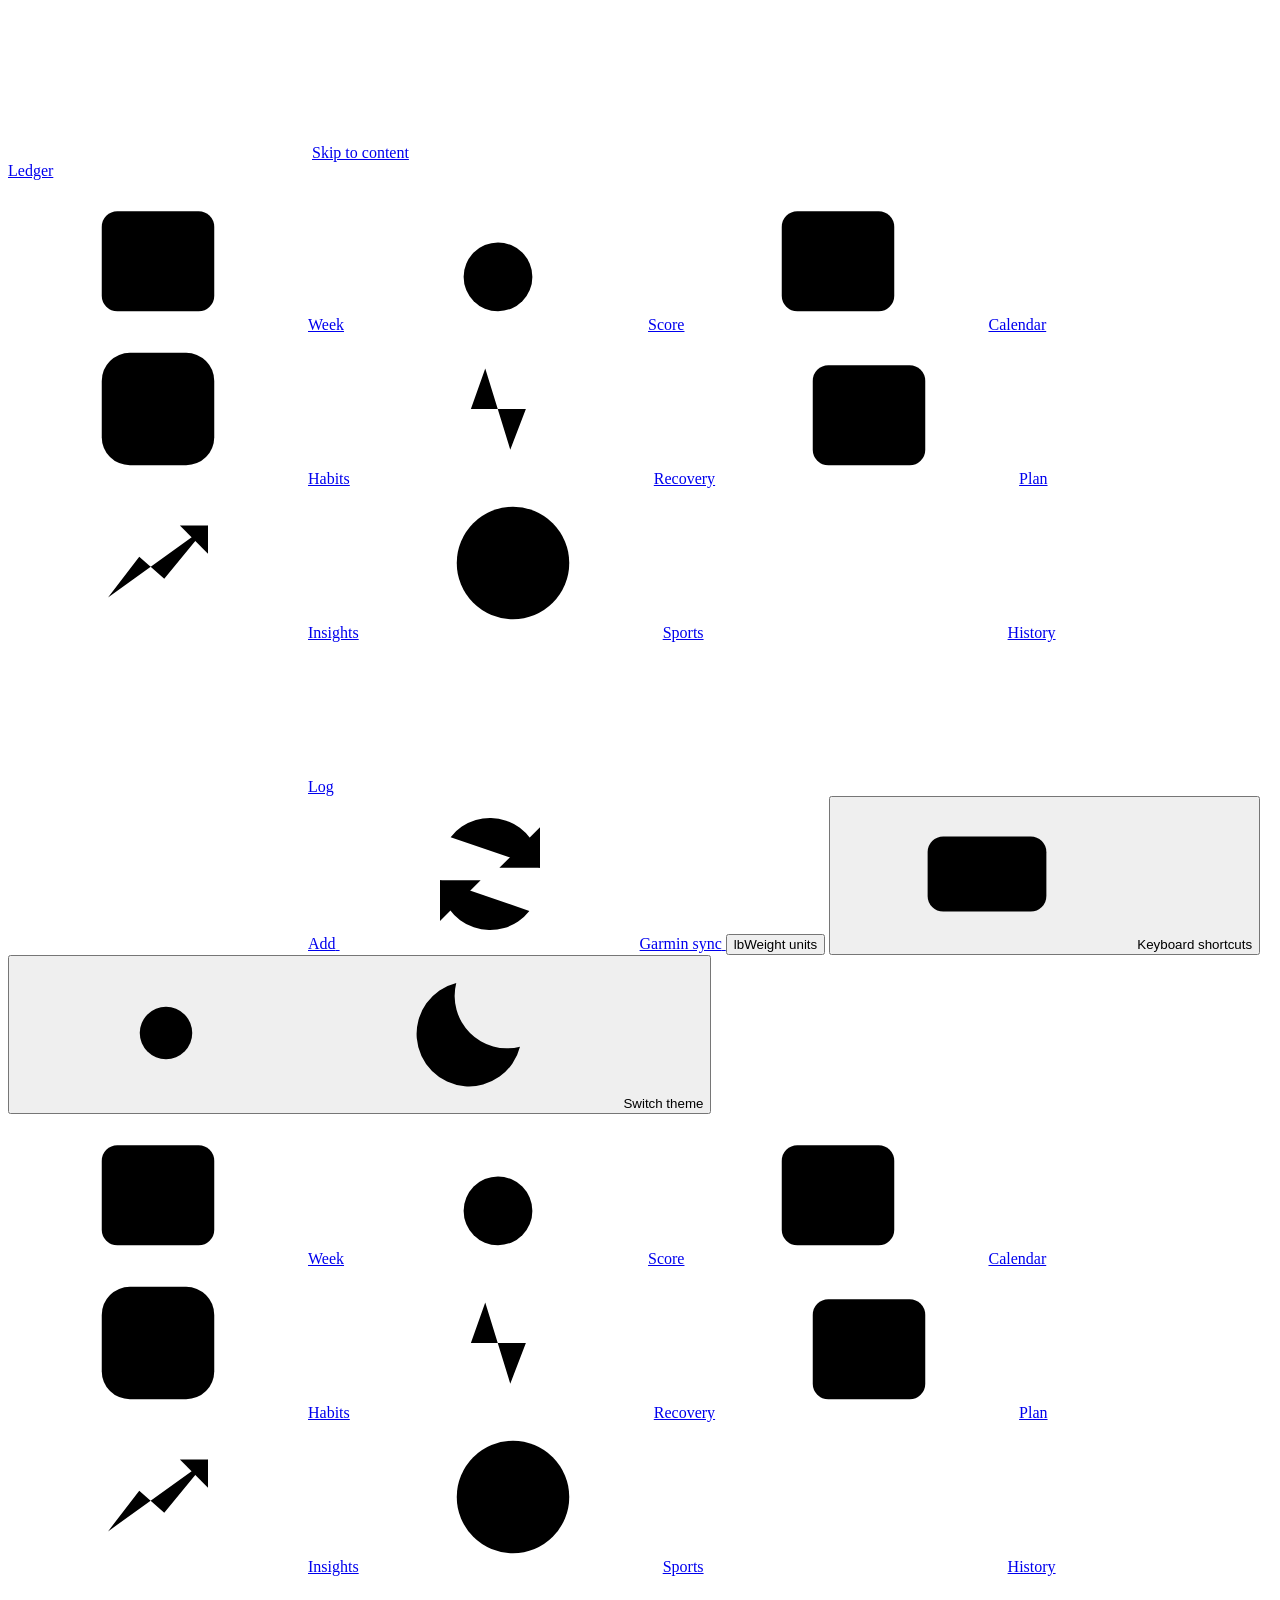
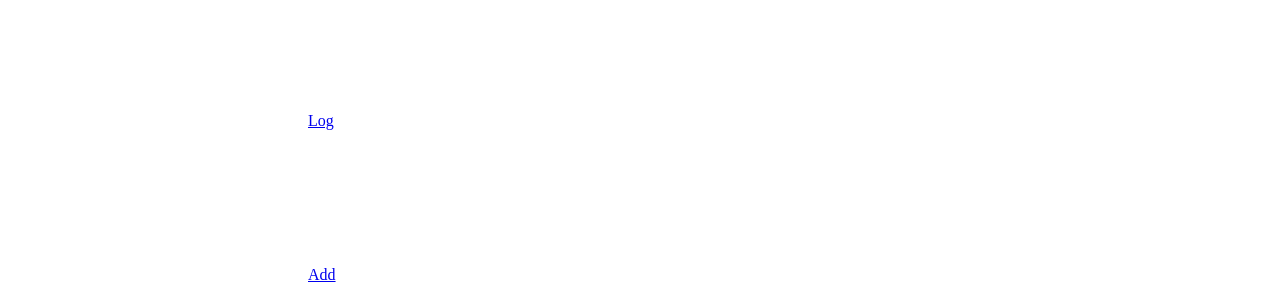
==== ledger/web/index.html @ 99eb4bd6 "Ledger — a single-user training log Replaces a paper notebook, reads a Garmin watch for what it meas" ====
<!doctype html>
<html lang="en" data-theme-pending>
<head>
<meta charset="utf-8">
<meta name="viewport" content="width=device-width, initial-scale=1, viewport-fit=cover">
<meta name="color-scheme" content="dark light">
<meta name="theme-color" content="#f9f9f7" media="(prefers-color-scheme: light)">
<meta name="theme-color" content="#111110" media="(prefers-color-scheme: dark)">
<meta name="description" content="Soccer, running, stairs, biking, lifting, rucking and fasting on one load scale.">
<meta name="apple-mobile-web-app-capable" content="yes">
<meta name="apple-mobile-web-app-title" content="Ledger">
<title>Ledger</title>
<link rel="manifest" href="/manifest.json">
<link rel="icon" href="/icon.svg" type="image/svg+xml">
<link rel="apple-touch-icon" href="/icon.svg">
<link rel="stylesheet" href="/styles.css">
<link rel="stylesheet" href="/views.css">
<script>
/* Set the theme before first paint so there is no flash. Kept inline and tiny
   on purpose — everything else is a module. */
try {
  var t = localStorage.getItem('ledger.theme');
  document.documentElement.dataset.theme =
    t || (matchMedia('(prefers-color-scheme: light)').matches ? 'light' : 'dark');
} catch (e) { document.documentElement.dataset.theme = 'dark'; }
document.documentElement.removeAttribute('data-theme-pending');
</script>
</head>
<body>

<!-- Icon sprite. Inline so it works offline and inherits currentColor. -->
<svg class="sprite" aria-hidden="true" focusable="false" xmlns="http://www.w3.org/2000/svg">
  <symbol id="i-week" viewBox="0 0 24 24"><rect x="3" y="5" width="18" height="16" rx="2.5"/><path d="M3 10h18M8 3v4M16 3v4"/></symbol>
  <symbol id="i-trends" viewBox="0 0 24 24"><path d="M4 20V10M9.33 20V4M14.67 20v-7M20 20v-11"/></symbol>
  <symbol id="i-soccer" viewBox="0 0 24 24"><circle cx="12" cy="12" r="9"/><path d="m12 7 4.5 3.3-1.7 5.3H9.2L7.5 10.3 12 7Z"/><path d="M12 3v4M4.2 9.5 7.5 10.3M19.8 9.5l-3.3.8M7.5 20.2 9.2 15.6M16.5 20.2l-1.7-4.6"/></symbol>
  <symbol id="i-log" viewBox="0 0 24 24"><path d="M4 6h16M4 12h16M4 18h10"/></symbol>
  <symbol id="i-all" viewBox="0 0 24 24"><rect x="3" y="3" width="7" height="7" rx="1.5"/><rect x="14" y="3" width="7" height="7" rx="1.5"/><rect x="3" y="14" width="7" height="7" rx="1.5"/><rect x="14" y="14" width="7" height="7" rx="1.5"/></symbol>
  <symbol id="i-plus" viewBox="0 0 24 24"><path d="M12 5v14M5 12h14"/></symbol>
  <symbol id="i-sun" viewBox="0 0 24 24"><circle cx="12" cy="12" r="4.2"/><path d="M12 2v2.4M12 19.6V22M2 12h2.4M19.6 12H22M4.9 4.9l1.7 1.7M17.4 17.4l1.7 1.7M19.1 4.9l-1.7 1.7M6.6 17.4l-1.7 1.7"/></symbol>
  <symbol id="i-moon" viewBox="0 0 24 24"><path d="M20 14.2A8.4 8.4 0 0 1 9.8 4 8.4 8.4 0 1 0 20 14.2Z"/></symbol>
  <symbol id="i-left" viewBox="0 0 24 24"><path d="m14.5 5-7 7 7 7"/></symbol>
  <symbol id="i-right" viewBox="0 0 24 24"><path d="m9.5 5 7 7-7 7"/></symbol>
  <symbol id="i-up" viewBox="0 0 24 24"><path d="m5 14.5 7-7 7 7"/></symbol>
  <symbol id="i-down" viewBox="0 0 24 24"><path d="m5 9.5 7 7 7-7"/></symbol>
  <symbol id="i-search" viewBox="0 0 24 24"><circle cx="11" cy="11" r="6.5"/><path d="m16 16 4.5 4.5"/></symbol>
  <symbol id="i-close" viewBox="0 0 24 24"><path d="M6 6l12 12M18 6 6 18"/></symbol>
  <symbol id="i-edit" viewBox="0 0 24 24"><path d="M4 20h4L20 8l-4-4L4 16v4Z"/><path d="m14 6 4 4"/></symbol>
  <symbol id="i-trash" viewBox="0 0 24 24"><path d="M5 7h14M10 7V4.5h4V7M7 7l.9 13h8.2L17 7"/></symbol>
  <symbol id="i-check" viewBox="0 0 24 24"><path d="m5 12.5 4.5 4.5L19 7.5"/></symbol>
  <symbol id="i-medal" viewBox="0 0 24 24"><path d="M7.5 3l3.2 6.2M16.5 3l-3.2 6.2"/><circle cx="12" cy="15.5" r="5.5"/><path d="M12 12.6l1 2 2.2.3-1.6 1.5.4 2.2-2-1-2 1 .4-2.2-1.6-1.5 2.2-.3z"/></symbol>
  <symbol id="i-sync" viewBox="0 0 24 24"><path d="M20 11a8 8 0 0 0-14.3-4.9M4 13a8 8 0 0 0 14.3 4.9"/><path d="M20 4.5V11h-6.5M4 19.5V13h6.5"/></symbol>
  <symbol id="i-spark" viewBox="0 0 24 24"><path d="M4 17.5 9 11l4 3.5L20 6"/><path d="M15.5 6H20v4.5"/></symbol>
  <symbol id="i-scale" viewBox="0 0 24 24"><path d="M12 4v16M7 20h10M5 9h14l-2.5 5.5h-9Z"/></symbol>
  <symbol id="i-plan" viewBox="0 0 24 24"><rect x="3" y="5" width="18" height="16" rx="2.5"/><path d="M3 10h18M8 3v4M16 3v4"/><path d="m9 15.5 2 2 4-4"/></symbol>
  <symbol id="i-habit" viewBox="0 0 24 24"><rect x="3" y="3" width="18" height="18" rx="4.5"/><path d="m7.8 12.2 2.9 2.9 5.5-6"/></symbol>
  <symbol id="i-pulse" viewBox="0 0 24 24"><path d="M2.5 12h4.2l2.3-6.5 4 13 2.5-6.5h6"/></symbol>
  <symbol id="i-heart" viewBox="0 0 24 24"><path d="M12 20.3 4.6 13a4.6 4.6 0 0 1 6.5-6.5l.9.9.9-.9a4.6 4.6 0 0 1 6.5 6.5Z"/></symbol>
  <symbol id="i-gauge" viewBox="0 0 24 24"><path d="M4 17a8 8 0 1 1 16 0"/><path d="m12 15 4.5-5.5"/><circle cx="12" cy="15" r="1.4"/></symbol>
  <symbol id="i-battery" viewBox="0 0 24 24"><rect x="3" y="7.5" width="15" height="9" rx="2"/><path d="M20.5 10.5v3M7 11l1.5-2 1.5 4 1.5-3 1.5 2"/></symbol>
  <symbol id="i-stress" viewBox="0 0 24 24"><path d="M3 15c2.5-6 4.5-6 7 0s4.5 6 7 0 2.5-6 4-3"/></symbol>
  <symbol id="i-score" viewBox="0 0 24 24"><path d="m12 3.5 2.6 5.3 5.9.9-4.3 4.1 1 5.8L12 16.9l-5.2 2.7 1-5.8-4.3-4.1 5.9-.9Z"/></symbol>
  <symbol id="i-keys" viewBox="0 0 24 24"><rect x="2.5" y="6" width="19" height="12" rx="2.5"/><path d="M7 10h.01M11 10h.01M15 10h.01M8 14h8"/></symbol>
</svg>

<a class="skip" href="#main">Skip to content</a>

<header class="topbar">
  <div class="topbar-in">
    <a class="brand" href="#/week" aria-label="Ledger, week view">
      <span class="brand-mark" aria-hidden="true"><i></i><i></i><i></i></span>
      <span class="brand-word">Ledger</span>
    </a>

    <nav class="toptabs" id="toptabs" aria-label="Primary">
      <a href="#/week"     data-view="week"><svg aria-hidden="true"><use href="#i-week"/></svg>Week</a>
      <a href="#/score"    data-view="score"><svg aria-hidden="true"><use href="#i-medal"/></svg>Score</a>
      <a href="#/calendar" data-view="calendar"><svg aria-hidden="true"><use href="#i-week"/></svg>Calendar</a>
      <a href="#/habits"   data-view="habits"><svg aria-hidden="true"><use href="#i-habit"/></svg>Habits</a>
      <a href="#/recovery" data-view="recovery"><svg aria-hidden="true"><use href="#i-pulse"/></svg>Recovery</a>
      <a href="#/plan"     data-view="plan"><svg aria-hidden="true"><use href="#i-plan"/></svg>Plan</a>
      <a href="#/insights" data-view="insights"><svg aria-hidden="true"><use href="#i-spark"/></svg>Insights</a>
      <a href="#/soccer"   data-view="sports"><svg aria-hidden="true"><use href="#i-soccer"/></svg>Sports</a>
      <a href="#/all"      data-view="history"><svg aria-hidden="true"><use href="#i-trends"/></svg>History</a>
      <a href="#/log"      data-view="log"><svg aria-hidden="true"><use href="#i-log"/></svg>Log</a>
    </nav>

    <div class="topbar-actions">
      <a class="btn btn-primary add-top" href="#/add">
        <svg aria-hidden="true"><use href="#i-plus"/></svg><span>Add</span>
      </a>
      <a class="iconbtn" id="sync-btn" href="#/sync" title="Garmin sync">
        <svg aria-hidden="true"><use href="#i-sync"/></svg><span class="sr">Garmin sync</span>
      </a>
      <button class="iconbtn iconbtn-text" id="units-btn" type="button">
        <span id="units-label" aria-hidden="true">lb</span><span class="sr" id="units-sr">Weight units</span>
      </button>
      <button class="iconbtn" id="keys-btn" type="button" aria-expanded="false"
              aria-controls="keys" title="Keyboard shortcuts">
        <svg aria-hidden="true"><use href="#i-keys"/></svg><span class="sr">Keyboard shortcuts</span>
      </button>
      <button class="iconbtn" id="theme-btn" type="button">
        <svg aria-hidden="true" class="ico-sun"><use href="#i-sun"/></svg>
        <svg aria-hidden="true" class="ico-moon"><use href="#i-moon"/></svg>
        <span class="sr" id="theme-label">Switch theme</span>
      </button>
    </div>
  </div>
  <div class="progress" id="progress" aria-hidden="true"><i></i></div>
</header>

<div class="banner" id="banner" role="alert" hidden></div>

<main id="main" tabindex="-1">
  <div class="view-host" id="view-host"></div>
</main>

<nav class="tabbar" id="tabbar" aria-label="Primary, compact">
  <a href="#/week"     data-view="week"><svg aria-hidden="true"><use href="#i-week"/></svg><span>Week</span></a>
  <a href="#/score"    data-view="score"><svg aria-hidden="true"><use href="#i-medal"/></svg><span>Score</span></a>
  <a href="#/calendar" data-view="calendar"><svg aria-hidden="true"><use href="#i-week"/></svg><span>Calendar</span></a>
  <a href="#/habits"   data-view="habits"><svg aria-hidden="true"><use href="#i-habit"/></svg><span>Habits</span></a>
  <a href="#/recovery" data-view="recovery"><svg aria-hidden="true"><use href="#i-pulse"/></svg><span>Recovery</span></a>
  <a href="#/plan"     data-view="plan"><svg aria-hidden="true"><use href="#i-plan"/></svg><span>Plan</span></a>
  <a href="#/insights" data-view="insights"><svg aria-hidden="true"><use href="#i-spark"/></svg><span>Insights</span></a>
  <a href="#/soccer"   data-view="sports"><svg aria-hidden="true"><use href="#i-soccer"/></svg><span>Sports</span></a>
  <a href="#/all"      data-view="history"><svg aria-hidden="true"><use href="#i-trends"/></svg><span>History</span></a>
  <a href="#/log"      data-view="log"><svg aria-hidden="true"><use href="#i-log"/></svg><span>Log</span></a>
</nav>

<a class="fab" href="#/add" id="fab">
  <svg aria-hidden="true"><use href="#i-plus"/></svg><span>Add</span>
</a>

<div class="keys" id="keys" hidden>
  <div class="keys-head">
    <h2>Keyboard</h2>
    <button class="iconbtn" type="button" id="keys-close"><svg aria-hidden="true"><use href="#i-close"/></svg><span class="sr">Close</span></button>
  </div>
  <dl>
    <dt><kbd>1</kbd>–<kbd>6</kbd></dt><dd>Week · Plan · Insights · Sports · History · Log</dd>
    <dt><kbd>a</kbd></dt><dd>Add an activity</dd>
    <dt><kbd>←</kbd> <kbd>→</kbd></dt><dd>Previous / next week</dd>
    <dt><kbd>t</kbd></dt><dd>Jump to the current week</dd>
    <dt><kbd>/</kbd></dt><dd>Search the log</dd>
    <dt><kbd>d</kbd></dt><dd>Light / dark</dd>
    <dt><kbd>u</kbd></dt><dd>Pounds / kilograms</dd>
    <dt><kbd>?</kbd></dt><dd>This panel</dd>
    <dt><kbd>Esc</kbd></dt><dd>Close / cancel</dd>
  </dl>
</div>

<div id="tip" role="tooltip" hidden></div>
<div id="toast" role="status" aria-live="polite"></div>

<script type="module" src="/app.js"></script>
</body>
</html>
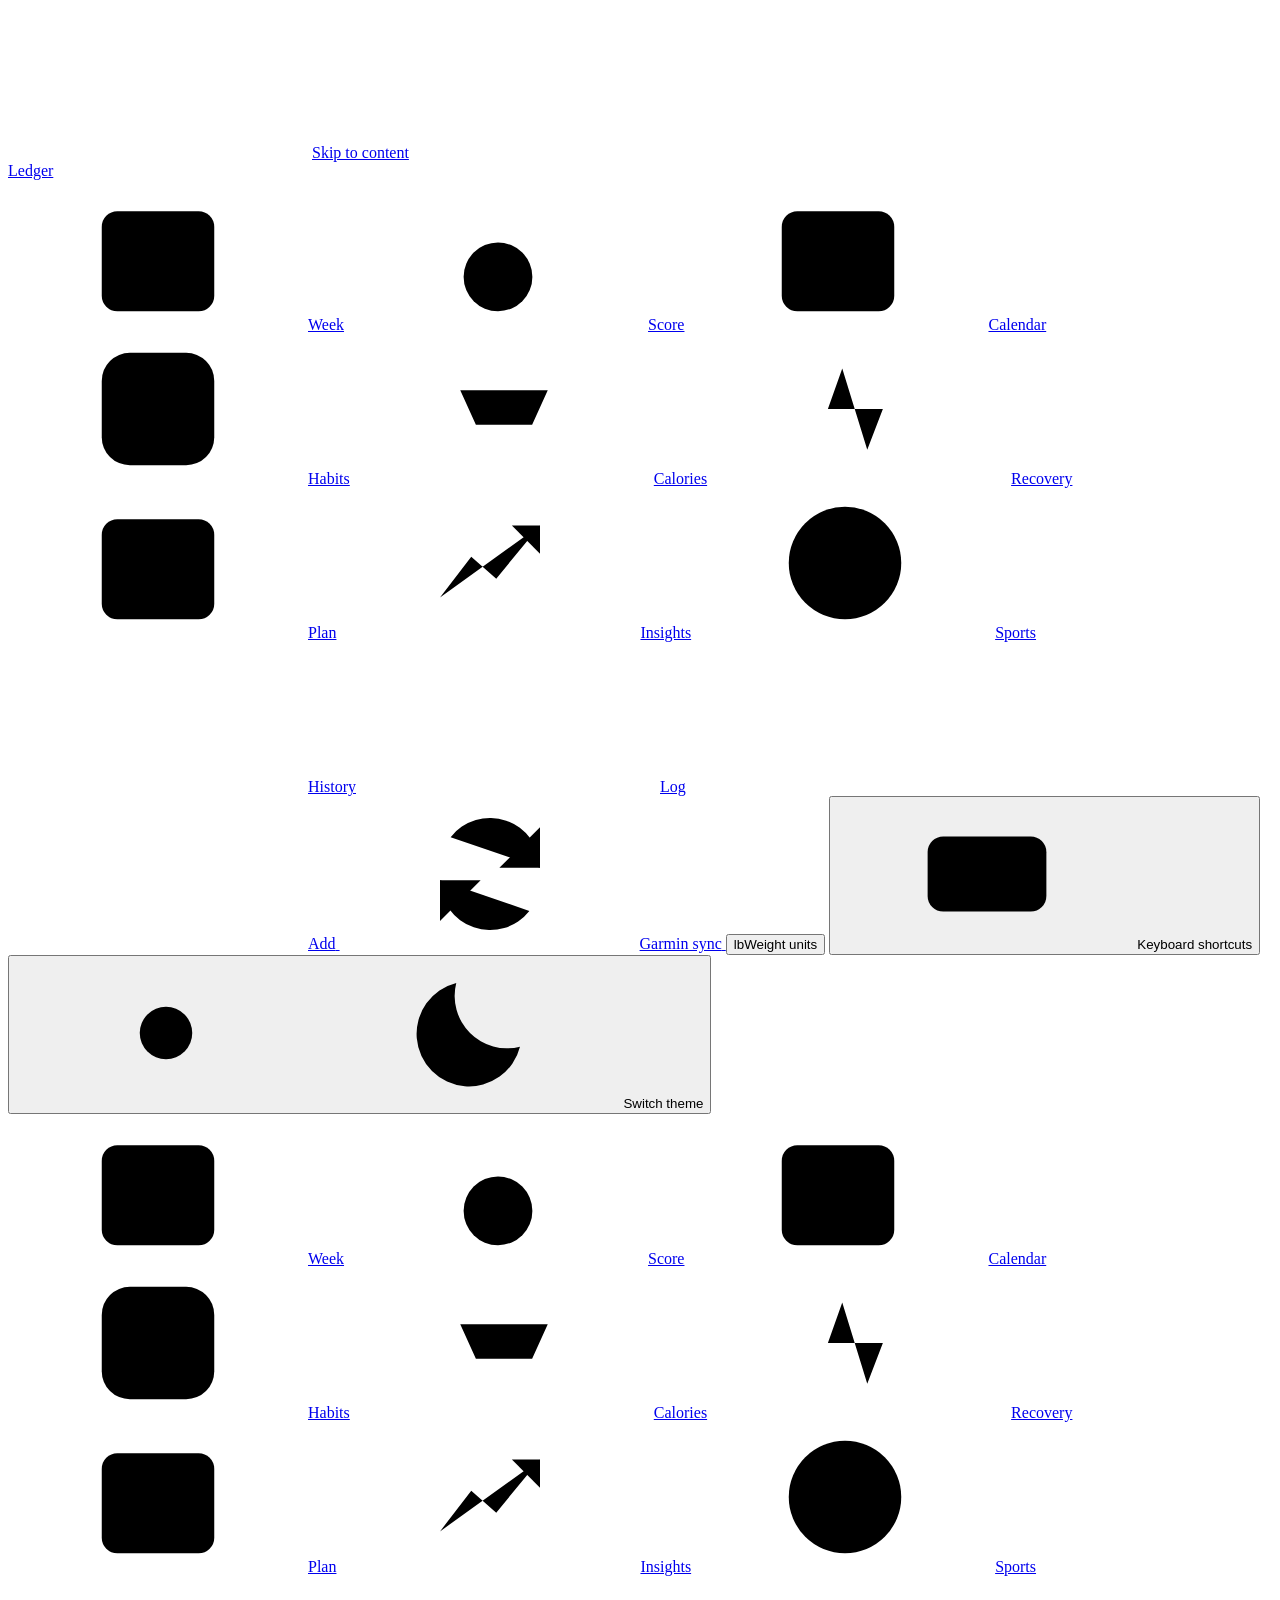
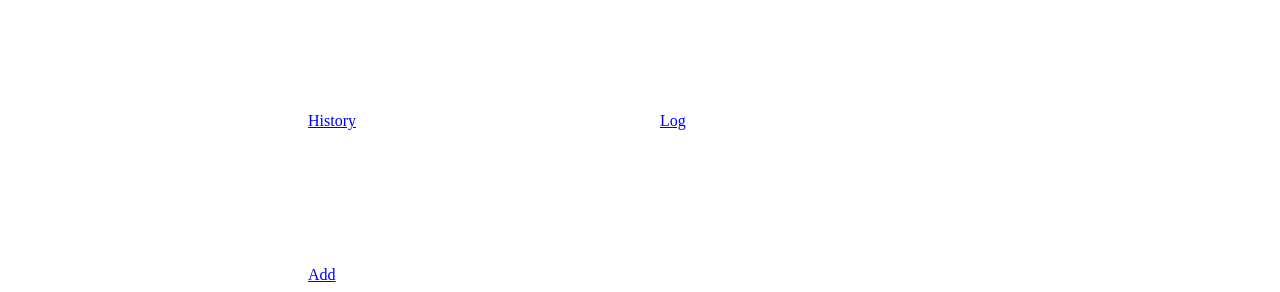
==== commit 1e260c0b: "Calories: what went in against what the watch says went out A new page, #/calories, and a widget on " ====
--- a/ledger/web/index.html
+++ b/ledger/web/index.html
@@ -33,6 +33,11 @@
   <symbol id="i-week" viewBox="0 0 24 24"><rect x="3" y="5" width="18" height="16" rx="2.5"/><path d="M3 10h18M8 3v4M16 3v4"/></symbol>
   <symbol id="i-trends" viewBox="0 0 24 24"><path d="M4 20V10M9.33 20V4M14.67 20v-7M20 20v-11"/></symbol>
   <symbol id="i-soccer" viewBox="0 0 24 24"><circle cx="12" cy="12" r="9"/><path d="m12 7 4.5 3.3-1.7 5.3H9.2L7.5 10.3 12 7Z"/><path d="M12 3v4M4.2 9.5 7.5 10.3M19.8 9.5l-3.3.8M7.5 20.2 9.2 15.6M16.5 20.2l-1.7-4.6"/></symbol>
+  <!-- Your marks on a match: a solid ball for a goal, a hollow ball with a
+       core for an assist. Drawn filled on purpose — the sprite is stroked
+       — so they read as marks at 14px, not as the soccer tab's icon. -->
+  <symbol id="i-goal" viewBox="0 0 24 24"><circle cx="12" cy="12" r="10" fill="currentColor" stroke="none"/><path d="m12 7.2 4.6 3.3-1.8 5.4H9.2L7.4 10.5 12 7.2Z" fill="var(--surface, #fff)" stroke="none"/><path d="M12 2.6v4.6M3.3 9.4l4.1 1.1M20.7 9.4l-4.1 1.1M7.1 20.6l2.1-4.7M16.9 20.6l-2.1-4.7" stroke="var(--surface, #fff)" stroke-width="1.6" stroke-linecap="round"/></symbol>
+  <symbol id="i-assist" viewBox="0 0 24 24"><circle cx="12" cy="12" r="9.2" fill="none" stroke="currentColor" stroke-width="1.9"/><path d="m12 8.4 3.5 2.5-1.3 4.1H9.8L8.5 10.9 12 8.4Z" fill="currentColor" stroke="none"/></symbol>
   <symbol id="i-log" viewBox="0 0 24 24"><path d="M4 6h16M4 12h16M4 18h10"/></symbol>
   <symbol id="i-all" viewBox="0 0 24 24"><rect x="3" y="3" width="7" height="7" rx="1.5"/><rect x="14" y="3" width="7" height="7" rx="1.5"/><rect x="3" y="14" width="7" height="7" rx="1.5"/><rect x="14" y="14" width="7" height="7" rx="1.5"/></symbol>
   <symbol id="i-plus" viewBox="0 0 24 24"><path d="M12 5v14M5 12h14"/></symbol>
@@ -52,6 +57,9 @@
   <symbol id="i-spark" viewBox="0 0 24 24"><path d="M4 17.5 9 11l4 3.5L20 6"/><path d="M15.5 6H20v4.5"/></symbol>
   <symbol id="i-scale" viewBox="0 0 24 24"><path d="M12 4v16M7 20h10M5 9h14l-2.5 5.5h-9Z"/></symbol>
   <symbol id="i-plan" viewBox="0 0 24 24"><rect x="3" y="5" width="18" height="16" rx="2.5"/><path d="M3 10h18M8 3v4M16 3v4"/><path d="m9 15.5 2 2 4-4"/></symbol>
+  <symbol id="i-fork" viewBox="0 0 24 24"><path d="M7 3v6a2.5 2.5 0 0 0 5 0V3M9.5 3v18M17 3c-1.6 1.3-2.4 3.4-2.4 6.3V13h2.9v8M17.5 3v10"/></symbol>
+  <symbol id="i-flame" viewBox="0 0 24 24"><path d="M12 21c-3.6 0-6-2.5-6-5.8 0-3 2.2-4.6 3.2-7.2.9 1.1 1.3 2.1 1.3 3.5 1.9-1.4 3-3.9 2.8-7.5 3.1 2.3 4.7 5.6 4.7 9 0 4.6-2.6 8-6 8Z"/></symbol>
+  <symbol id="i-target" viewBox="0 0 24 24"><circle cx="12" cy="12" r="8.5"/><circle cx="12" cy="12" r="4.5"/><circle cx="12" cy="12" r="1"/></symbol>
   <symbol id="i-habit" viewBox="0 0 24 24"><rect x="3" y="3" width="18" height="18" rx="4.5"/><path d="m7.8 12.2 2.9 2.9 5.5-6"/></symbol>
   <symbol id="i-pulse" viewBox="0 0 24 24"><path d="M2.5 12h4.2l2.3-6.5 4 13 2.5-6.5h6"/></symbol>
   <symbol id="i-heart" viewBox="0 0 24 24"><path d="M12 20.3 4.6 13a4.6 4.6 0 0 1 6.5-6.5l.9.9.9-.9a4.6 4.6 0 0 1 6.5 6.5Z"/></symbol>
@@ -76,6 +84,7 @@
       <a href="#/score"    data-view="score"><svg aria-hidden="true"><use href="#i-medal"/></svg>Score</a>
       <a href="#/calendar" data-view="calendar"><svg aria-hidden="true"><use href="#i-week"/></svg>Calendar</a>
       <a href="#/habits"   data-view="habits"><svg aria-hidden="true"><use href="#i-habit"/></svg>Habits</a>
+      <a href="#/calories" data-view="calories"><svg aria-hidden="true"><use href="#i-scale"/></svg>Calories</a>
       <a href="#/recovery" data-view="recovery"><svg aria-hidden="true"><use href="#i-pulse"/></svg>Recovery</a>
       <a href="#/plan"     data-view="plan"><svg aria-hidden="true"><use href="#i-plan"/></svg>Plan</a>
       <a href="#/insights" data-view="insights"><svg aria-hidden="true"><use href="#i-spark"/></svg>Insights</a>
@@ -119,6 +128,7 @@
   <a href="#/score"    data-view="score"><svg aria-hidden="true"><use href="#i-medal"/></svg><span>Score</span></a>
   <a href="#/calendar" data-view="calendar"><svg aria-hidden="true"><use href="#i-week"/></svg><span>Calendar</span></a>
   <a href="#/habits"   data-view="habits"><svg aria-hidden="true"><use href="#i-habit"/></svg><span>Habits</span></a>
+  <a href="#/calories" data-view="calories"><svg aria-hidden="true"><use href="#i-scale"/></svg><span>Calories</span></a>
   <a href="#/recovery" data-view="recovery"><svg aria-hidden="true"><use href="#i-pulse"/></svg><span>Recovery</span></a>
   <a href="#/plan"     data-view="plan"><svg aria-hidden="true"><use href="#i-plan"/></svg><span>Plan</span></a>
   <a href="#/insights" data-view="insights"><svg aria-hidden="true"><use href="#i-spark"/></svg><span>Insights</span></a>
